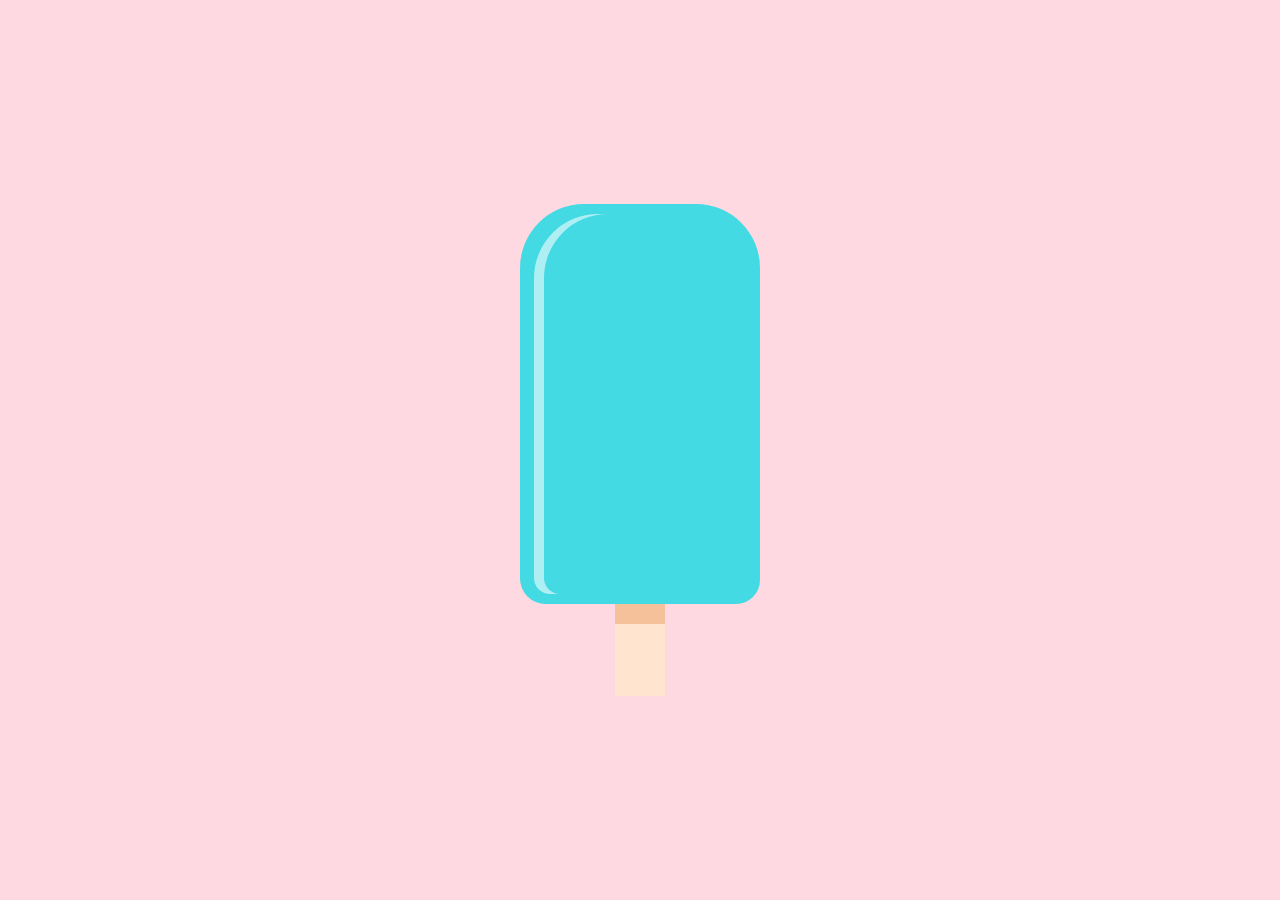
==== popsicle/index.html @ 7a88e2f8 "adicionado tres projetos" ====
<!DOCTYPE html>
<html lang="en">
<head>
    <meta charset="UTF-8">
    <meta name="viewport" content="width=device-width, initial-scale=1.0">
    <link rel="stylesheet" href="style.css">
    <title>Document</title>
</head>
<body>
    <div class="popsicle-content">
        <div class="popsicle">
            <div class="light-popsicle"></div>
        </div>
        <div class="popsicle-shadow"></div>
        <div class="pick"></div>
    </div>
    
</body>
</html>
---- popsicle/style.css ----
* {
    margin: 0;
    padding: 0;
    box-sizing: border-box;
}

body {
    width: 100vw;
    height: 100vh;
    display: flex;
    background-color: #ffd9e1;
    justify-content: center;
    align-items: center;
}

.popsicle-content {
    display: flex;
    align-items: center;
    flex-direction: column;
    position: absolute;
}

.popsicle {
    width: 15rem;
    height: 25rem;
    background-color: #44DAE3;
    border-radius: 4rem 4rem 1.5rem 1.6rem;
    display: flex;
    justify-content: center;
    align-items: center;
}

.light-popsicle {
    border-radius: 4rem 0 0 1rem;
    background-color: transparent;
    width: 80%;
    height: 95%;
    box-shadow: -10px 0 rgba(255, 255, 255, 0.568);
}

.popsicle-shadow {
    background-color: #f5c19a;
    width: 50px;
    height: 1.3rem;
}

.pick {
    background-color: #FFE4CF;
    width: 50px;
    height: 4.5rem;
}
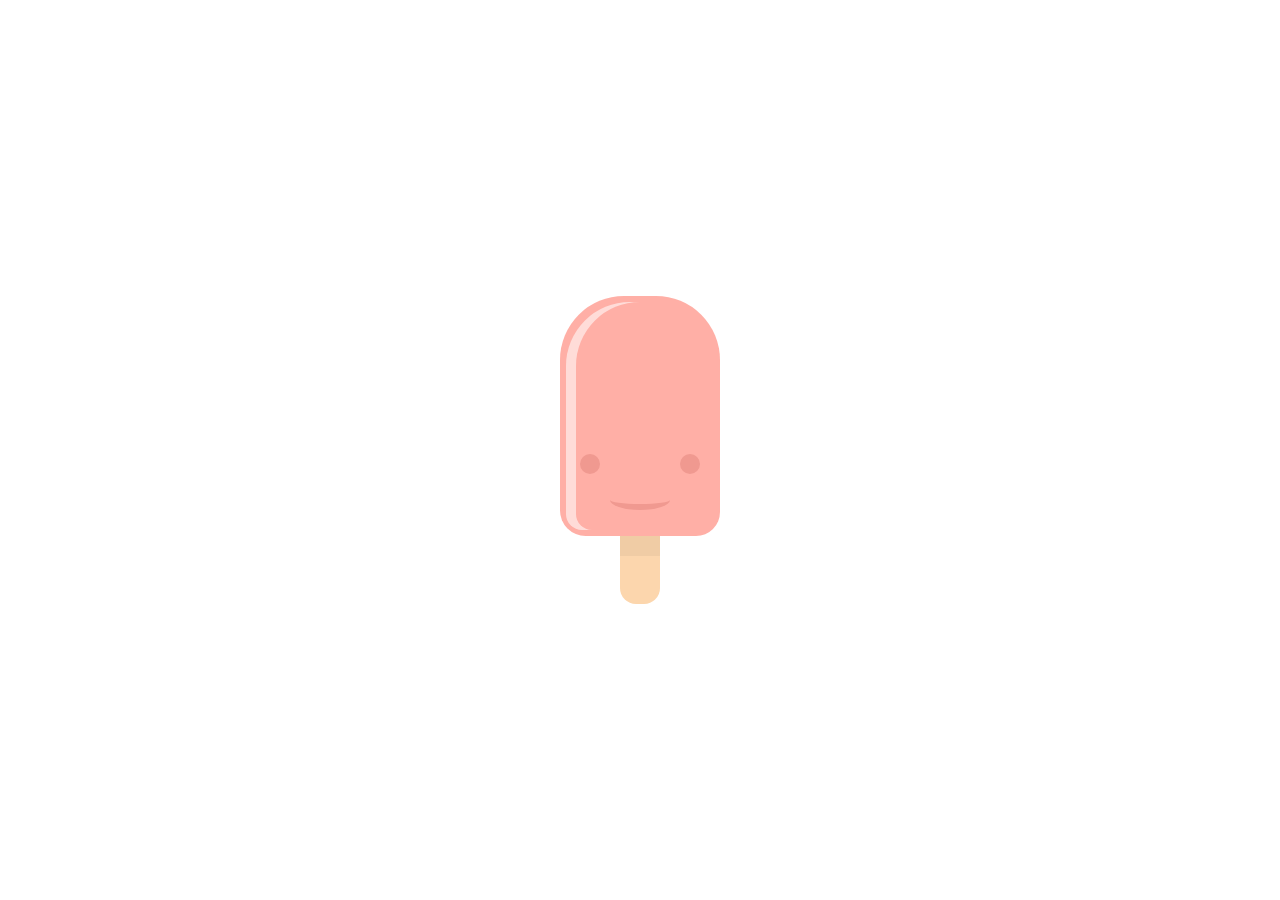
==== commit 27f4eb6e: "finalizado animacacao do picole" ====
--- a/popsicle/index.html
+++ b/popsicle/index.html
@@ -9,7 +9,18 @@
 <body>
     <div class="popsicle-content">
         <div class="popsicle">
-            <div class="light-popsicle"></div>
+            <div class="light-popsicle">
+
+                <div class="eyes">
+                    <div class="eye"></div>
+                    <div class="eye"></div>
+                </div>
+
+                <div class="mouth">
+                    <div class="tongue"></div>
+                </div>
+                
+            </div>
         </div>
         <div class="popsicle-shadow"></div>
         <div class="pick"></div>
--- a/popsicle/style.css
+++ b/popsicle/style.css
@@ -8,9 +8,10 @@
     width: 100vw;
     height: 100vh;
     display: flex;
-    background-color: #ffd9e1;
+    background-color: #FFFFFF;
     justify-content: center;
     align-items: center;
+    overflow: hidden;
 }
 
 .popsicle-content {
@@ -21,9 +22,9 @@
 }
 
 .popsicle {
-    width: 15rem;
-    height: 25rem;
-    background-color: #44DAE3;
+    width: 10rem;
+    height: 15rem;
+    background-color: #FFAFA6;
     border-radius: 4rem 4rem 1.5rem 1.6rem;
     display: flex;
     justify-content: center;
@@ -36,16 +37,113 @@
     width: 80%;
     height: 95%;
     box-shadow: -10px 0 rgba(255, 255, 255, 0.568);
+    display: flex;
+    flex-direction: column;
+    justify-content: end;
+    align-items: center;
 }
 
+.eyes {
+    height: 50%;
+    display: flex;
+    justify-content: space-around;
+    align-items: flex-end;
+    gap: 5rem;
+    margin-bottom: 1rem;
+    animation-duration: 10s;
+    animation-name: move-face-left;
+    animation-iteration-count: infinite;
+}
+
+
+.eye {
+    width: 20px;
+    height: 20px;
+    border-radius: 50%;
+    background-color: #F09990;
+    animation-duration: 5s;
+    animation-name: eyes-moves;
+    animation-iteration-count: infinite;
+}
+
+
+@keyframes move-face-left {
+
+    0% {
+        margin-left: 0px;
+    }
+
+    10% {
+        margin-left: 0px;
+    }
+
+    15% {
+        margin-left: 30px;
+    }
+
+    90% {
+        margin-left: 30px;
+    }
+
+    100% {
+        margin-left: 0px;
+    }
+}
+
+@keyframes eyes-moves {
+    0% {
+        height: 20px;
+    }
+
+    48% {
+        height: 20px;
+    }
+
+    49% {
+        height: 5px;
+    }
+
+    50% {
+        height: 20px;
+    }
+
+    52% {
+        height: 5px;
+    }
+
+    53% {
+        height: 20px;
+    }
+
+    100% {
+        height: 20px;
+    }
+}
+
+.mouth {
+    height: 30%;
+    border-radius: 100%;
+    
+    margin-bottom: 20px;
+    width: 60px;
+    height: 20px;
+    border-bottom: 6px solid #F09990;
+
+    animation-duration: 10s;
+    animation-name: move-face-left;
+    animation-iteration-count: infinite;
+}
+
+
 .popsicle-shadow {
-    background-color: #f5c19a;
-    width: 50px;
+    background-color: #F0CCA5;
+    width: 40px;
     height: 1.3rem;
 }
 
 .pick {
-    background-color: #FFE4CF;
-    width: 50px;
-    height: 4.5rem;
+    background-color: #FCD6AD;
+    width: 40px;
+    height: 3rem;
+    border-radius: 0 0 1rem 1rem;
 }